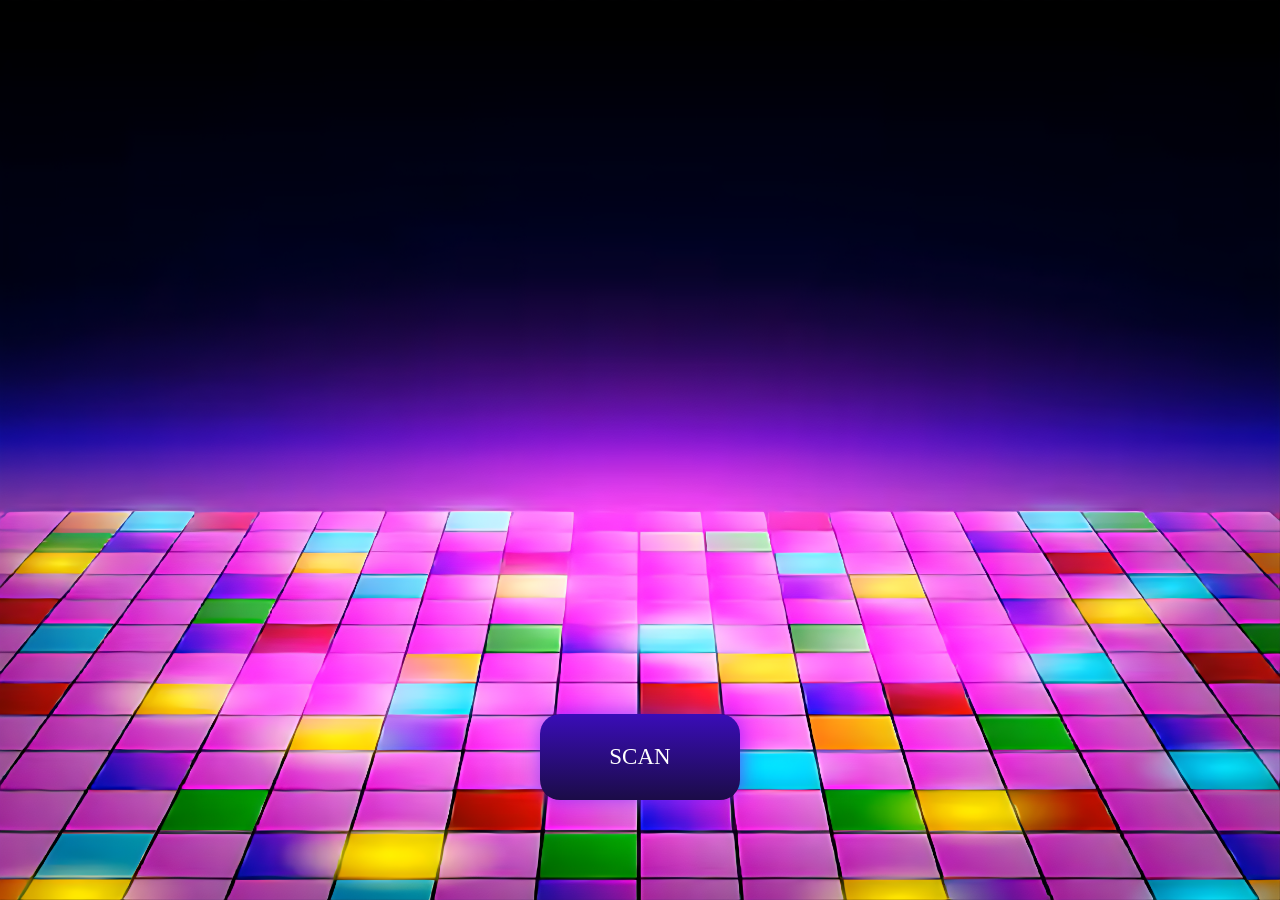
==== mainPage/index.html @ 57d9a8a3 "Pembaruan nama folder" ====
<!DOCTYPE html>
<html>
    <head>
        <meta charset="UTF-8">
        <meta name="viewport" content="width=device-width, initial-scale=1.0">
        <title>Dance Go!</title>
        <link rel="icon" href="images/DanceGo.png">
        <link rel="stylesheet" href="style.css">
    </head>
    <body>
        <div class="scan-container">
            <button class="scan-button" onclick="scan()">SCAN</button>
        </div>
        <script src="scan.js"></script>
    </body>
</html>
---- mainPage/style.css ----
body {
    display: flex;
    background-image: url("images/BG.png");
    background-size: 100vw 100vh;
    background-repeat: no-repeat;
    background-attachment: fixed;
}

.scan-container {
    position: absolute;
    width: 100%;
    text-align: center;
    bottom: 100px;
    left: 0;
}

.scan-button {
    background: linear-gradient(180deg,#3a0db8,#1b0c47);
    color: white;
    font-family: 'Press Start 2P', "Monopik";
    font-size: 23px;
    padding: 30px 69px;
    border-radius: 20px;
    border: none;
    cursor: pointer;
    box-shadow: 0px 0px 20px rgba(130, 50, 255,0.8);
    transition: 0.2s ease;
}

.scan-button:hover {
    transform: scale(1.05);
    box-shadow: 0px 0px 30px rgba(160, 80, 255,1);
}
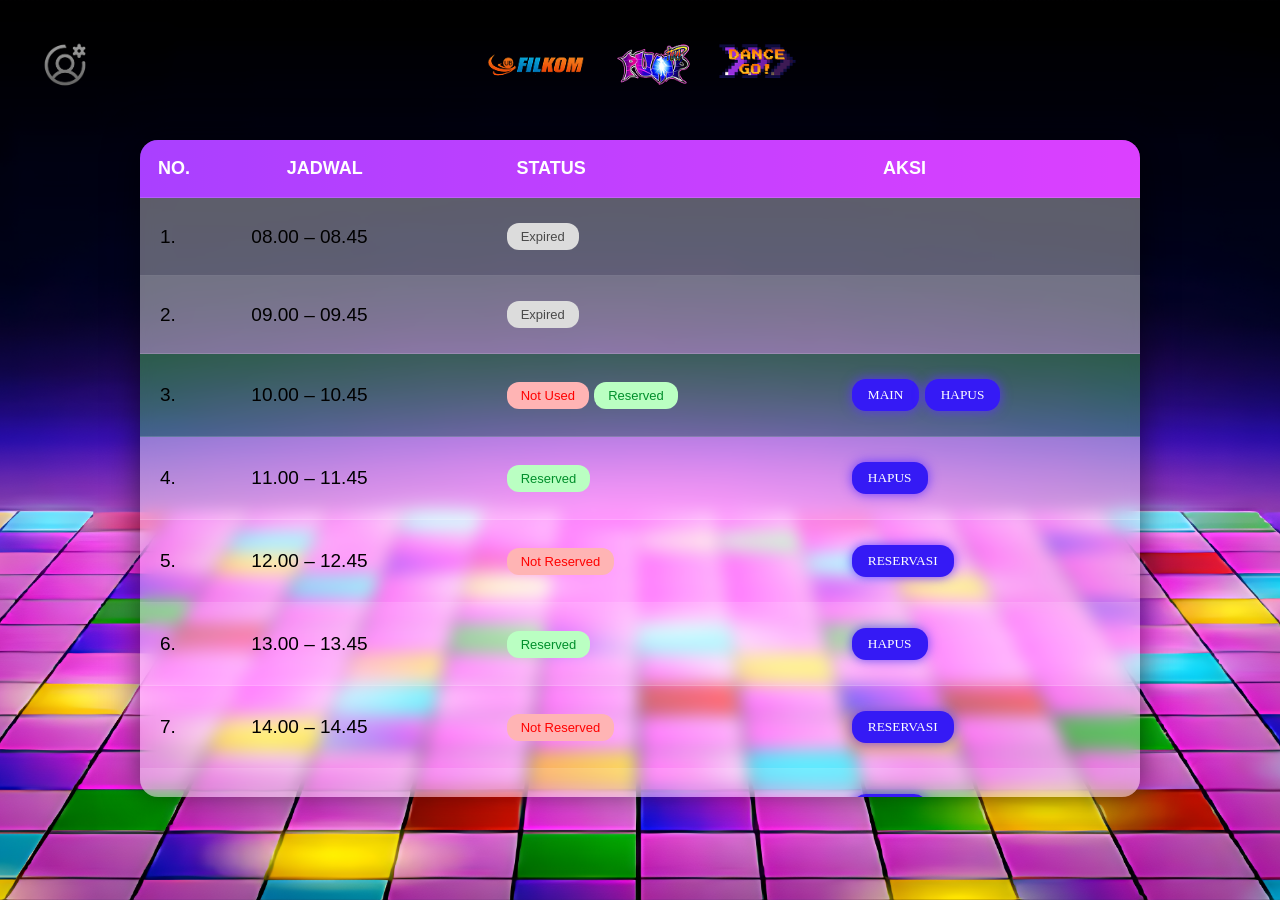
==== commit 970a5111: "Ganti index.html" ====
--- a/mainPage/index.html
+++ b/mainPage/index.html
@@ -1,16 +1,110 @@
 <!DOCTYPE html>
 <html>
-    <head>
-        <meta charset="UTF-8">
-        <meta name="viewport" content="width=device-width, initial-scale=1.0">
-        <title>Dance Go!</title>
-        <link rel="icon" href="images/DanceGo.png">
-        <link rel="stylesheet" href="style.css">
-    </head>
-    <body>
-        <div class="scan-container">
-            <button class="scan-button" onclick="scan()">SCAN</button>
-        </div>
-        <script src="scan.js"></script>
-    </body>
-</html>+<head>
+    <meta charset="UTF-8">
+    <title>Dance Go</title>
+    <link rel="icon" type="image/png" href="image/DanceGo.png">
+    <link rel="stylesheet" href="style.css">
+</head>
+
+<body>
+
+<!-- LOGO DI ATAS -->
+<img src="image/Logo.png" class="header-logo">
+<img src="image/admin.png"class="admin-logo" onclick="goto('login')">
+
+
+<div class="table-wrapper">
+
+    <!-- HEADER -->
+    <table>
+        <thead class="table-header">
+        <tr>
+            <th class="nomor">No.</th>
+            <th class="jadwal">Jadwal</th>
+            <th class="status">Status</th>
+            <th class="aksi">Aksi</th>
+        </tr>
+        </thead>
+    </table>
+
+    <!-- SCROLL AREA -->
+    <div class="scroll-area">
+        <table>
+            <tbody>
+
+            <tr>
+                <td>1.</td>
+                <td>08.00 – 08.45</td>
+                <td><span class="badge expired">Expired</span></td>
+                <td></td>
+            </tr>
+
+            <tr>
+                <td>2.</td>
+                <td>09.00 – 09.45</td>
+                <td><span class="badge expired">Expired</span></td>
+                <td></td>
+            </tr>
+
+            <tr>
+                <td>3.</td>
+                <td>10.00 – 10.45</td>
+                <td>
+                    <span class="badge notused">Not Used</span>
+                    <span class="badge reserved">Reserved</span>
+                </td>
+                <td>
+                    <button class="btn" onclick="goto('scan')">MAIN</button>
+                    <button class="btn" onclick="goto('scan')">HAPUS</button>
+                </td>
+            </tr>
+
+            <tr>
+                <td>4.</td>
+                <td>11.00 – 11.45</td>
+                <td><span class="badge reserved">Reserved</span></td>
+                <td><button class="btn">HAPUS</button></td>
+            </tr>
+
+            <tr>
+                <td>5.</td>
+                <td>12.00 – 12.45</td>
+                <td><span class="badge notused">Not Reserved</span></td>
+                <td><button class="btn">RESERVASI</button></td>
+            </tr>
+
+            <tr>
+                <td>6.</td>
+                <td>13.00 – 13.45</td>
+                <td><span class="badge reserved">Reserved</span></td>
+                <td><button class="btn">HAPUS</button></td>
+            </tr>
+
+            <tr>
+                <td>7.</td>
+                <td>14.00 – 14.45</td>
+                <td><span class="badge notused">Not Reserved</span></td>
+                <td><button class="btn">RESERVASI</button></td>
+            </tr>
+
+            <tr>
+                <td>8.</td>
+                <td>15.00 – 15.45</td>
+                <td><span class="badge reserved">Reserved</span></td>
+                <td><button class="btn">HAPUS</button></td>
+            </tr>
+
+            <!-- TAMBAH BARIS SEBANYAK APAPUN, AUTOMATIS SCROLL -->
+            <tr><td>9.</td><td>16.00 – 16.45</td><td><span class="badge reserved">Reserved</span></td><td><button class="btn">HAPUS</button></td></tr>
+
+            </tbody>
+        </table>
+    </div>
+
+</div>
+
+<script src="goto.js"></script>
+
+</body>
+</html>
--- a/mainPage/style.css
+++ b/mainPage/style.css
@@ -1,33 +1,164 @@
-body {
-    display: flex;
-    background-image: url("images/BG.png");
-    background-size: 100vw 100vh;
-    background-repeat: no-repeat;
-    background-attachment: fixed;
-}
+/* ================= FONT ================= */
+        @font-face {
+            font-family: "Inter";
+            @import url('https://fonts.googleapis.com/css2?family=Bungee&family=Inter:ital,opsz,wght@0,14..32,100..900;1,14..32,100..900&family=Noto+Serif+KR:wght@200..900&family=Rubik:ital,wght@0,300..900;1,300..900&display=swap');
+        }
 
-.scan-container {
-    position: absolute;
-    width: 100%;
-    text-align: center;
-    bottom: 100px;
-    left: 0;
-}
+        body {
+            margin: 0;
+            padding: 0;
+            background: url("image/BG.png") center/cover no-repeat fixed;
+            font-family: "Inter", sans-serif;
+            display: flex;
+            flex-direction: column;
+            align-items: center;
+        }
 
-.scan-button {
-    background: linear-gradient(180deg,#3a0db8,#1b0c47);
-    color: white;
-    font-family: 'Press Start 2P', "Monopik";
-    font-size: 23px;
-    padding: 30px 69px;
-    border-radius: 20px;
-    border: none;
-    cursor: pointer;
-    box-shadow: 0px 0px 20px rgba(130, 50, 255,0.8);
-    transition: 0.2s ease;
-}
+        /* ================= LOGO ATAS ================= */
+        .header-logo {
+            width: 320px;
+            margin-top: 30px;
+            margin-bottom: 25px;
+        }
+        .admin-container{
+        width: 100%;
+        position: relative;
+        }
+        .admin-logo {
 
-.scan-button:hover {
-    transform: scale(1.05);
-    box-shadow: 0px 0px 30px rgba(160, 80, 255,1);
-}+            position:absolute;
+            width: 50px;
+            left: 40px;
+            top: 40px;
+            cursor: pointer;
+            align-items: left;
+        }
+        .admin-logo:hover{
+        transform: scale(1.08);
+
+        }
+
+        /* ================= TABLE WRAPPER ================= */
+        .table-wrapper {
+            width: 85%;
+            max-width: 1000px;
+            background: rgba(255, 255, 255, 0.15);
+            backdrop-filter: blur(8px);
+            border-radius: 18px;
+            overflow: hidden;
+            box-shadow: 0 0 35px rgba(0, 0, 0, 0.6);
+            height: 73vh;
+        }
+
+        /* ================= HEADER (nempel, gradient) ================= */
+        .table-header {
+            background: linear-gradient(to right, #8c00ff, #d000ff);
+            color: white;
+            text-transform: uppercase;
+        }
+
+        .nomor {
+            width: 1px;
+            max-width: 1px;
+            text-align: left;
+        }
+
+        .jadwal {
+            width: 30px;
+            max-width: 30px;
+            text-align: left;
+        }
+
+        .status {
+
+            width: 30px;
+            text-align: left;
+        }
+
+        .aksi {
+            width: 30px;
+            text-align: left;
+        }
+
+        .table-header th {
+            padding: 18px;
+            font-size: 18px;
+            align-items: left;
+        }
+
+        /* ================= SCROLL AREA ================= */
+        .scroll-area {
+            display: block;
+            max-height: 73vh;
+            overflow-y: auto;
+        }
+
+        .scroll-area::-webkit-scrollbar {
+            display: none;
+        }
+
+        table {
+            width: 100%;
+            border-collapse: collapse;
+            font-size: 19px;
+        }
+
+        td, th {
+            padding: 25px 20px;
+            border-bottom: 1px solid rgba(255,255,255,0.15);
+        }
+
+        /* ================= ROW COLORS (mirip screenshot) ================= */
+        tr:nth-child(odd) {
+            background: rgba(255,255,255,0.25);
+        }
+
+        tr:nth-child(even) {
+            background: rgba(255,255,255,0.35);
+        }
+
+        /* BARIS 3 HIGHLIGHT */
+        tr:nth-child(3) {
+            background: rgba(0,255,0,0.23);
+        }
+
+        /* ================= STATUS BADGE ================= */
+        .badge {
+            padding: 6px 14px;
+            border-radius: 12px;
+            font-size: 13px;
+            display: inline-block;
+        }
+
+        .expired {
+            background: #dcdcdc;
+            color: #4a4a4a;
+        }
+
+        .notused {
+            background: #ffb4b4;
+            color: red;
+        }
+
+        .reserved {
+            background: #baffc2;
+            color: #008f2b;
+        }
+
+        /* ================= BUTTON ================= */
+        .btn {
+            padding: 8px 16px;
+            background: #351af5;
+            color: white;
+            border: none;
+            border-radius: 14px;
+            cursor: pointer;
+            font-family: "Monopik";
+            box-shadow: 0 0 12px rgba(93, 52, 255, 0.9);
+            transition: 0.3s;
+        }
+
+        .btn:hover {
+            transform: scale(1.08);
+            background: #5f3fff;
+        }
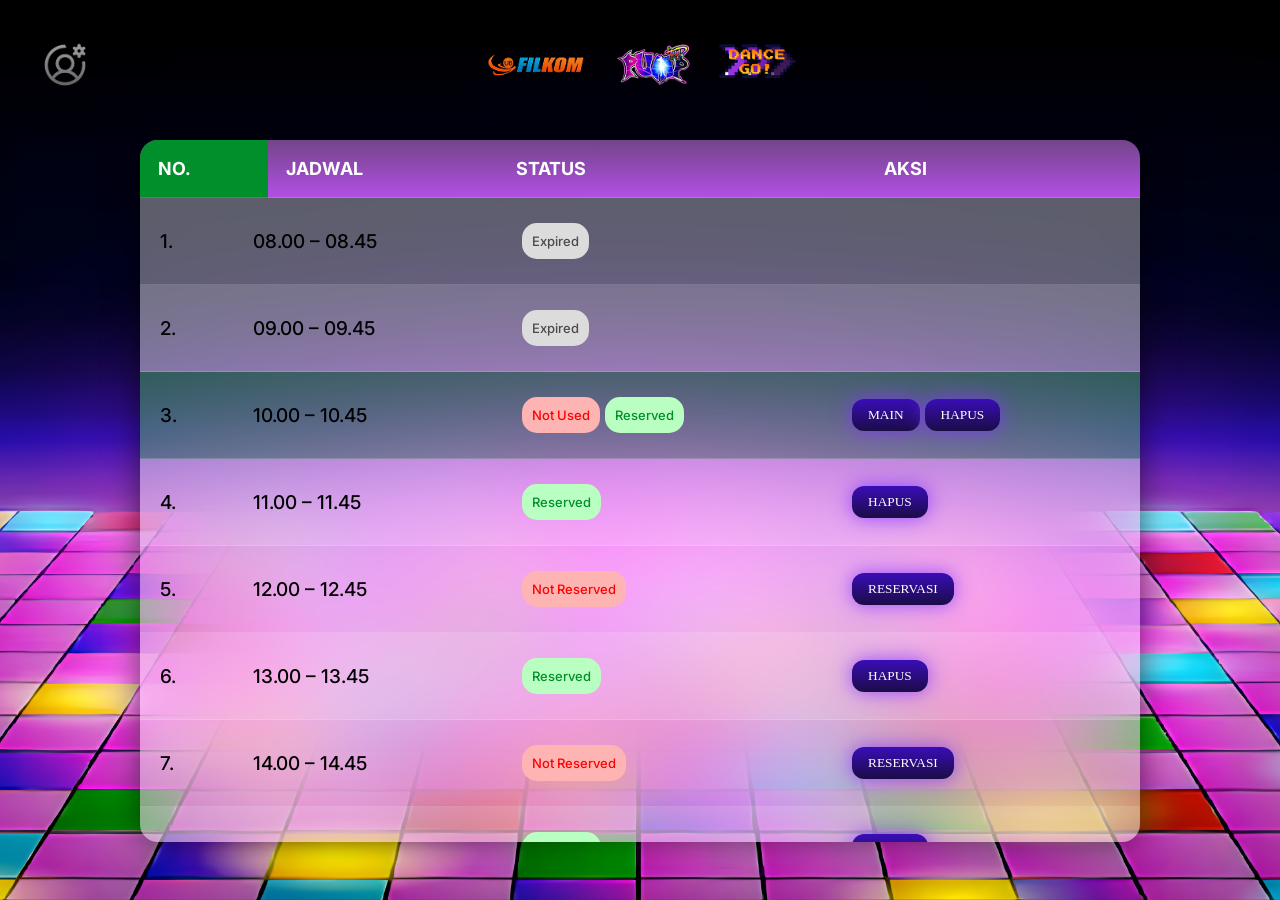
==== commit 8fb0d1c6: "Update style.css" ====
--- a/mainPage/index.html
+++ b/mainPage/index.html
@@ -3,16 +3,15 @@
 <head>
     <meta charset="UTF-8">
     <title>Dance Go</title>
-    <link rel="icon" type="image/png" href="image/DanceGo.png">
+    <link rel="icon" type="image/png" href="images/DanceGo.png">
     <link rel="stylesheet" href="style.css">
 </head>
 
 <body>
 
 <!-- LOGO DI ATAS -->
-<img src="image/Logo.png" class="header-logo">
-<img src="image/admin.png"class="admin-logo" onclick="goto('login')">
-
+<img src="images/Logo.png" class="header-logo">
+<img src="images/admin.png"class="admin-logo" onclick="goto('login')">
 
 <div class="table-wrapper">
 
@@ -104,7 +103,7 @@
 
 </div>
 
-<script src="goto.js"></script>
+<script src="script.js"></script>
 
 </body>
 </html>
--- a/mainPage/style.css
+++ b/mainPage/style.css
@@ -1,13 +1,10 @@
 /* ================= FONT ================= */
-        @font-face {
-            font-family: "Inter";
-            @import url('https://fonts.googleapis.com/css2?family=Bungee&family=Inter:ital,opsz,wght@0,14..32,100..900;1,14..32,100..900&family=Noto+Serif+KR:wght@200..900&family=Rubik:ital,wght@0,300..900;1,300..900&display=swap');
-        }
+        @import url('https://fonts.googleapis.com/css2?family=Bungee&family=Inter:ital,opsz,wght@0,14..32,100..900;1,14..32,100..900&family=Noto+Serif+KR:wght@200..900&family=Rubik:ital,wght@0,300..900;1,300..900&display=swap');
 
         body {
             margin: 0;
             padding: 0;
-            background: url("image/BG.png") center/cover no-repeat fixed;
+            background: url("images/BG.png") center/cover no-repeat fixed;
             font-family: "Inter", sans-serif;
             display: flex;
             flex-direction: column;
@@ -43,16 +40,16 @@
             width: 85%;
             max-width: 1000px;
             background: rgba(255, 255, 255, 0.15);
-            backdrop-filter: blur(8px);
+            backdrop-filter: blur(50px);
             border-radius: 18px;
             overflow: hidden;
             box-shadow: 0 0 35px rgba(0, 0, 0, 0.6);
-            height: 73vh;
+            height: 78vh;
         }
 
         /* ================= HEADER (nempel, gradient) ================= */
         .table-header {
-            background: linear-gradient(to right, #8c00ff, #d000ff);
+            background: linear-gradient(to bottom, #430762, #9914DD);
             color: white;
             text-transform: uppercase;
         }
@@ -61,6 +58,7 @@
             width: 1px;
             max-width: 1px;
             text-align: left;
+            background: #008f2b;
         }
 
         .jadwal {
@@ -101,6 +99,7 @@
             width: 100%;
             border-collapse: collapse;
             font-size: 19px;
+            font-weight: 500;
         }
 
         td, th {
@@ -125,9 +124,10 @@
         /* ================= STATUS BADGE ================= */
         .badge {
             padding: 6px 14px;
-            border-radius: 12px;
+            border-radius: 15px;
             font-size: 13px;
             display: inline-block;
+            padding: 10px;
         }
 
         .expired {
@@ -148,17 +148,17 @@
         /* ================= BUTTON ================= */
         .btn {
             padding: 8px 16px;
-            background: #351af5;
+            background: linear-gradient(180deg,#3a0db8,#1b0c47);
             color: white;
             border: none;
-            border-radius: 14px;
+            border-radius: 12px;
             cursor: pointer;
             font-family: "Monopik";
-            box-shadow: 0 0 12px rgba(93, 52, 255, 0.9);
-            transition: 0.3s;
+            box-shadow: 0px 0px 20px rgba(130, 50, 255,0.8);
+            transition: 0.2s ease;
         }
 
         .btn:hover {
             transform: scale(1.08);
-            background: #5f3fff;
+            background: linear-gradient(180deg,#3a0db8,#000000);
         }
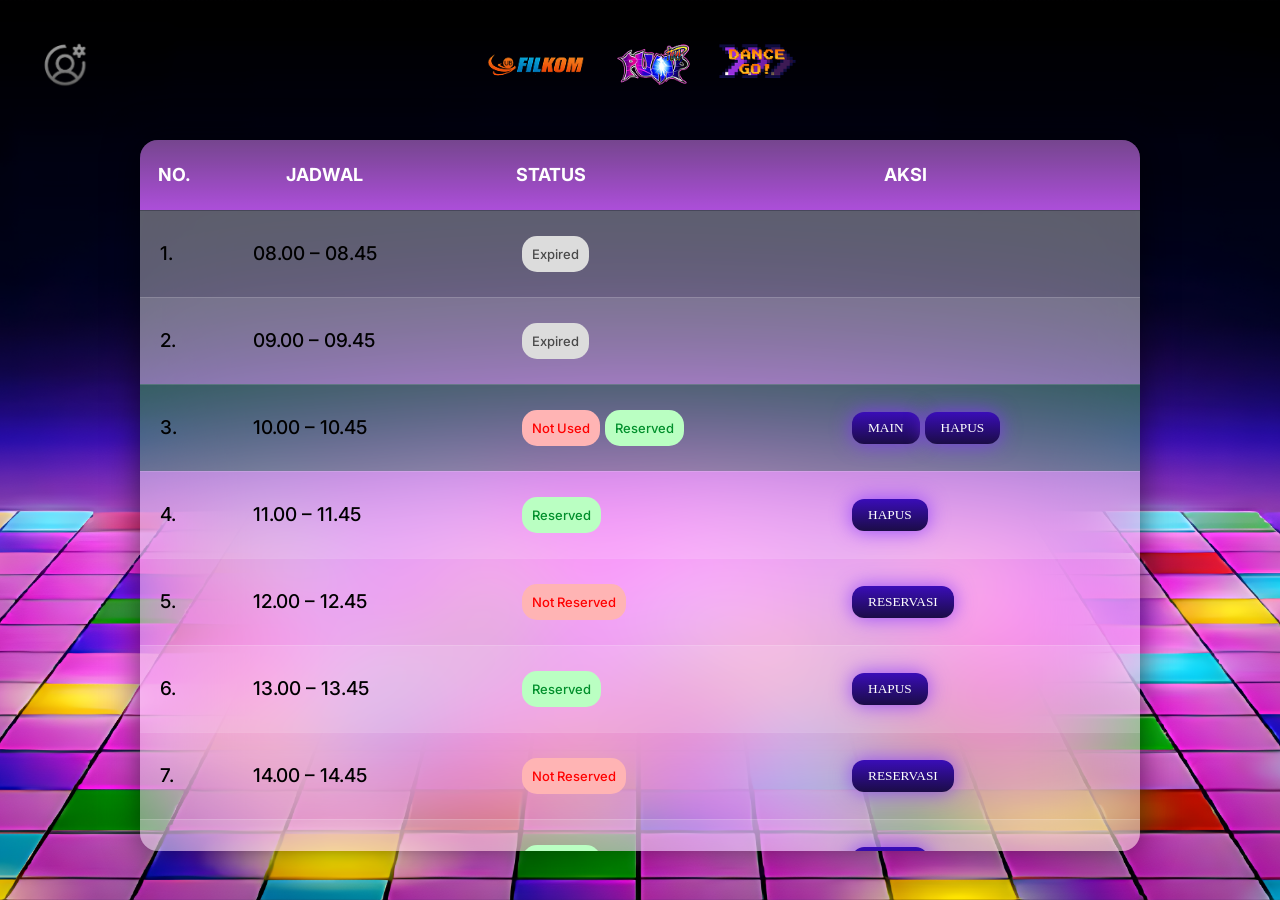
==== commit a95ac720: "Tambah overlay login admin dan penyesuaian" ====
--- a/mainPage/index.html
+++ b/mainPage/index.html
@@ -11,7 +11,25 @@
 
 <!-- LOGO DI ATAS -->
 <img src="images/Logo.png" class="header-logo">
-<img src="images/admin.png"class="admin-logo" onclick="goto('login')">
+<a href="#" id="adminLogo" aria-label="Buka popup login">
+    <img src="images/admin.png" class="admin-logo">
+</a>
+
+<div class="overlay" id="loginOverlay" aria-hidden="true">
+        <div class="wrapper" id="loginPopup" role="dialog" aria-modal="true">
+            <button type="button" id="closeLogin" class="close-btn" aria-label="Close login dialog">
+                <i class="bx bx-x"></i>
+            </button>
+            <div class="login-img"></div>
+            <div class="input-box">
+                <input type="text" placeholder="Username" required id="usn">
+            </div>
+            <div class="input-box">
+                <input type="password" placeholder="Password" required id="pwd">
+            </div>
+            <button type="submit" class="btn" onclick="login()">Login</button>
+        </div>
+    </div>
 
 <div class="table-wrapper">
 
--- a/mainPage/style.css
+++ b/mainPage/style.css
@@ -1,164 +1,326 @@
 /* ================= FONT ================= */
-        @import url('https://fonts.googleapis.com/css2?family=Bungee&family=Inter:ital,opsz,wght@0,14..32,100..900;1,14..32,100..900&family=Noto+Serif+KR:wght@200..900&family=Rubik:ital,wght@0,300..900;1,300..900&display=swap');
-
-        body {
-            margin: 0;
-            padding: 0;
-            background: url("images/BG.png") center/cover no-repeat fixed;
-            font-family: "Inter", sans-serif;
-            display: flex;
-            flex-direction: column;
-            align-items: center;
-        }
-
-        /* ================= LOGO ATAS ================= */
-        .header-logo {
-            width: 320px;
-            margin-top: 30px;
-            margin-bottom: 25px;
-        }
-        .admin-container{
-        width: 100%;
-        position: relative;
-        }
-        .admin-logo {
-
-            position:absolute;
-            width: 50px;
-            left: 40px;
-            top: 40px;
-            cursor: pointer;
-            align-items: left;
-        }
-        .admin-logo:hover{
-        transform: scale(1.08);
-
-        }
-
-        /* ================= TABLE WRAPPER ================= */
-        .table-wrapper {
-            width: 85%;
-            max-width: 1000px;
-            background: rgba(255, 255, 255, 0.15);
-            backdrop-filter: blur(50px);
-            border-radius: 18px;
-            overflow: hidden;
-            box-shadow: 0 0 35px rgba(0, 0, 0, 0.6);
-            height: 78vh;
-        }
-
-        /* ================= HEADER (nempel, gradient) ================= */
-        .table-header {
-            background: linear-gradient(to bottom, #430762, #9914DD);
-            color: white;
-            text-transform: uppercase;
-        }
-
-        .nomor {
-            width: 1px;
-            max-width: 1px;
-            text-align: left;
-            background: #008f2b;
-        }
-
-        .jadwal {
-            width: 30px;
-            max-width: 30px;
-            text-align: left;
-        }
-
-        .status {
-
-            width: 30px;
-            text-align: left;
-        }
-
-        .aksi {
-            width: 30px;
-            text-align: left;
-        }
-
-        .table-header th {
-            padding: 18px;
-            font-size: 18px;
-            align-items: left;
-        }
-
-        /* ================= SCROLL AREA ================= */
-        .scroll-area {
-            display: block;
-            max-height: 73vh;
-            overflow-y: auto;
-        }
-
-        .scroll-area::-webkit-scrollbar {
-            display: none;
-        }
-
-        table {
-            width: 100%;
-            border-collapse: collapse;
-            font-size: 19px;
-            font-weight: 500;
-        }
-
-        td, th {
-            padding: 25px 20px;
-            border-bottom: 1px solid rgba(255,255,255,0.15);
-        }
-
-        /* ================= ROW COLORS (mirip screenshot) ================= */
-        tr:nth-child(odd) {
-            background: rgba(255,255,255,0.25);
-        }
-
-        tr:nth-child(even) {
-            background: rgba(255,255,255,0.35);
-        }
-
-        /* BARIS 3 HIGHLIGHT */
-        tr:nth-child(3) {
-            background: rgba(0,255,0,0.23);
-        }
-
-        /* ================= STATUS BADGE ================= */
-        .badge {
-            padding: 6px 14px;
-            border-radius: 15px;
-            font-size: 13px;
-            display: inline-block;
-            padding: 10px;
-        }
-
-        .expired {
-            background: #dcdcdc;
-            color: #4a4a4a;
-        }
-
-        .notused {
-            background: #ffb4b4;
-            color: red;
-        }
-
-        .reserved {
-            background: #baffc2;
-            color: #008f2b;
-        }
-
-        /* ================= BUTTON ================= */
-        .btn {
-            padding: 8px 16px;
-            background: linear-gradient(180deg,#3a0db8,#1b0c47);
-            color: white;
-            border: none;
-            border-radius: 12px;
-            cursor: pointer;
-            font-family: "Monopik";
-            box-shadow: 0px 0px 20px rgba(130, 50, 255,0.8);
-            transition: 0.2s ease;
-        }
-
-        .btn:hover {
-            transform: scale(1.08);
-            background: linear-gradient(180deg,#3a0db8,#000000);
-        }+@import url('https://fonts.googleapis.com/css2?family=Bungee&family=Inter:ital,opsz,wght@0,14..32,100..900;1,14..32,100..900&family=Noto+Serif+KR:wght@200..900&family=Rubik:ital,wght@0,300..900;1,300..900&display=swap');
+
+body {
+    margin: 0;
+    padding: 0;
+    background: url("images/BG.png") center/cover no-repeat fixed;
+    font-family: "Inter", sans-serif;
+    display: flex;
+    flex-direction: column;
+    align-items: center;
+    overflow: hidden;
+}
+
+.wrapper {
+    width: 500px;
+    height: 70vh;
+    padding: 25px 30px;
+    background: linear-gradient(180deg, #3B1478, #240A4C);
+    border-radius: 12px;
+    border: 2px solid rgba(255,255,255,0.25);
+    backdrop-filter: blur(20px);
+
+    display: flex;
+    flex-direction: column;
+    align-items: center;
+
+    transform: scale(0.7);
+    transition: transform .3s ease;
+}
+
+.wrapper.active-popup {
+    transform: scale(1);
+    transition: transform 0.5s ease-in-out;
+}
+
+/* Mengatur wadah input */
+.wrapper .input-box {
+    position: relative;
+    width: 90%;
+    height: 30px; /* Sedikit lebih tinggi agar mirip gambar */
+    margin: 25px 0;
+    margin-top: 40px;
+    margin-right: 36px;
+}
+
+/* Mengatur tampilan Input Field (Kotak isian) */
+.input-box input {
+    width: 100%;
+    height: 100%;
+    background: rgba(255, 255, 255, 0.1); /* Efek kaca transparan */
+    border: 2px solid rgba(169, 118, 255, 0.4); /* Border ungu pudar */
+    outline: none;
+    
+    /* Ubah radius agar tidak lonjong (sesuai gambar retro) */
+    border-radius: 10px; 
+    
+    /* Styling Teks Pixel */
+    font-family: 'Monopik.otf', 'Monopik';
+    font-size: 24px; /* Font pixel butuh ukuran lebih besar agar terbaca */
+    color: #fff;
+    padding: 20px;
+    letter-spacing: 2px; /* Jarak antar huruf pixel */
+    box-shadow: inset 0 0 10px rgba(0,0,0,0.5); /* Efek kedalaman (inset) */
+    transition: .3s;
+}
+
+/* Efek saat input diklik (Focus) */
+.input-box input:focus {
+    border-color: #cbb2ff;
+    background: rgba(255, 255, 255, 0.15);
+    box-shadow: 0 0 15px rgba(138, 43, 226, 0.3); /* Efek glow ungu */
+}
+
+/* Mengatur Teks Placeholder (USERNAME / PASSWORD) */
+.input-box input::placeholder {
+    color: rgba(255, 255, 255, 0.5);
+    font-family: 'Monopik.otf', 'Monopik';
+    text-transform: uppercase; /* Memaksa huruf besar semua */
+    font-size: 24px; /* Ukuran font placeholder besar seperti di gambar */
+}
+
+.wrapper .btn {
+    width: 45%;
+    height: 60px;
+    margin-top: 100px;
+    margin-left: 10px;
+    
+    /* Gradasi Ungu Gelap ke Ungu Terang */
+    background: linear-gradient(180deg, #3F119C 0%, #160636 100%);
+    
+    border: none;
+    outline: none;
+    border-radius: 10px; /* Samakan radius dengan input field */
+    cursor: pointer;
+    
+    /* Bayangan Neon di bawah tombol */
+    box-shadow: 0 5px 15px rgba(0, 0, 0, 0.5), 
+                0 0 20px rgba(123, 31, 162, 0.4); /* Glow ungu */
+    
+    /* Styling Teks Tombol */
+    font-family: 'Monopik.otf', 'Monopik';
+    font-size: 24px;
+    color: #fff;
+    font-weight: 500;
+    letter-spacing: 2px;
+    text-transform: uppercase;
+    transition: transform 0.2s;
+}
+
+.wrapper .btn:hover {
+    background: linear-gradient(180deg,#3a0db8,#000000);
+    box-shadow: 0 5px 20px rgba(0, 0, 0, 0.7), 
+                0 0 30px rgba(123, 31, 162, 0.6); /* Glow ungu lebih terang */
+}
+
+.login-img {
+    width: 180px;
+    height: 180px;
+    margin: 50px auto 25px auto;
+    background: linear-gradient(180deg, #7b1fa2, #4a148c);
+    -webkit-mask-image: url('images/profile.png');
+    -webkit-mask-size: contain;
+    -webkit-mask-repeat: no-repeat;
+    -webkit-mask-position: center;
+}
+
+.overlay {
+    z-index: 9999;
+    position: fixed;
+    inset: 0;
+    display: flex;
+    justify-content: center;
+    align-items: center;
+    background: rgba(0,0,0,0.6);
+    opacity: 0;
+    pointer-events: none;
+    transition: opacity .3s ease;
+}
+
+.overlay.visible {
+    opacity: 1;
+    pointer-events: auto;
+}
+
+.overlay .wrapper {
+    transform: scale(0.8);
+}
+
+.overlay.visible .wrapper {
+    transform: scale(1);
+}
+
+.close-btn {
+    position: absolute;
+    top: 16px;
+    right: 16px;
+    background: transparent;
+    border: none;
+    color: #fff;
+    font-size: 28px;
+    cursor: pointer;
+    padding: 4px;
+}
+
+.close-btn:hover {
+    color: #cbb2ff;
+}
+
+/* Efek tombol ditekan */
+.wrapper .btn:active {
+    transform: scale(0.98);
+    box-shadow: 0 2px 10px rgba(0,0,0,0.5);
+}
+
+/* ================= LOGO ATAS ================= */
+.header-logo {
+    width: 320px;
+    margin-top: 30px;
+    margin-bottom: 25px;
+}
+.admin-container{
+width: 100%;
+position: relative;
+}
+.admin-logo {
+    z-index: 9999;
+    position:absolute;
+    width: 50px;
+    left: 40px;
+    top: 40px;
+    cursor: pointer;
+    align-items: left;
+}
+.admin-logo:hover{
+transform: scale(1.08);
+
+}
+
+/* ================= TABLE WRAPPER ================= */
+.table-wrapper {
+    width: 85%;
+    max-width: 1000px;
+    background: rgba(255, 255, 255, 0.15);
+    backdrop-filter: blur(50px);
+    border-radius: 18px;
+    overflow: hidden;
+    box-shadow: 0 0 35px rgba(0, 0, 0, 0.6);
+    height: 79vh;
+}
+
+/* ================= HEADER (nempel, gradient) ================= */
+.table-header {
+    background: linear-gradient(to bottom, #470768, #9013CC);
+    color: white;
+    text-transform: uppercase;
+    height: 70px;
+}
+
+.nomor {
+    width: 1px;
+    max-width: 1px;
+    text-align: left;
+}
+
+.jadwal {
+    width: 30px;
+    max-width: 30px;
+    text-align: left;
+}
+
+.status {
+
+    width: 30px;
+    text-align: left;
+}
+
+.aksi {
+    width: 30px;
+    text-align: left;
+}
+
+.table-header th {
+    padding: 18px;
+    font-size: 18px;
+    align-items: left;
+}
+
+/* ================= SCROLL AREA ================= */
+.scroll-area {
+    display: block;
+    max-height: 73vh;
+    overflow-y: auto;
+}
+
+.scroll-area::-webkit-scrollbar {
+    display: none;
+}
+
+table {
+    width: 100%;
+    border-collapse: collapse;
+    font-size: 19px;
+    font-weight: 500;
+}
+
+td, th {
+    padding: 25px 20px;
+    border-bottom: 1px solid rgba(255,255,255,0.15);
+}
+
+/* ================= ROW COLORS (mirip screenshot) ================= */
+tr:nth-child(odd) {
+    background: rgba(255,255,255,0.25);
+}
+
+tr:nth-child(even) {
+    background: rgba(255,255,255,0.35);
+}
+
+/* BARIS 3 HIGHLIGHT */
+tr:nth-child(3) {
+    background: rgba(0,255,0,0.23);
+}
+
+/* ================= STATUS BADGE ================= */
+.badge {
+    padding: 6px 14px;
+    border-radius: 15px;
+    font-size: 13px;
+    display: inline-block;
+    padding: 10px;
+}
+
+.expired {
+    background: #dcdcdc;
+    color: #4a4a4a;
+}
+
+.notused {
+    background: #ffb4b4;
+    color: red;
+}
+
+.reserved {
+    background: #baffc2;
+    color: #008f2b;
+}
+
+/* ================= BUTTON ================= */
+.btn {
+    padding: 8px 16px;
+    background: linear-gradient(180deg,#3a0db8,#1b0c47);
+    color: white;
+    border: none;
+    border-radius: 12px;
+    cursor: pointer;
+    font-family: "Monopik";
+    box-shadow: 0px 0px 20px rgba(130, 50, 255,0.8);
+    transition: 0.2s ease;
+}
+
+.btn:hover {
+    transform: scale(1.08);
+    background: linear-gradient(180deg,#3a0db8,#000000);
+}
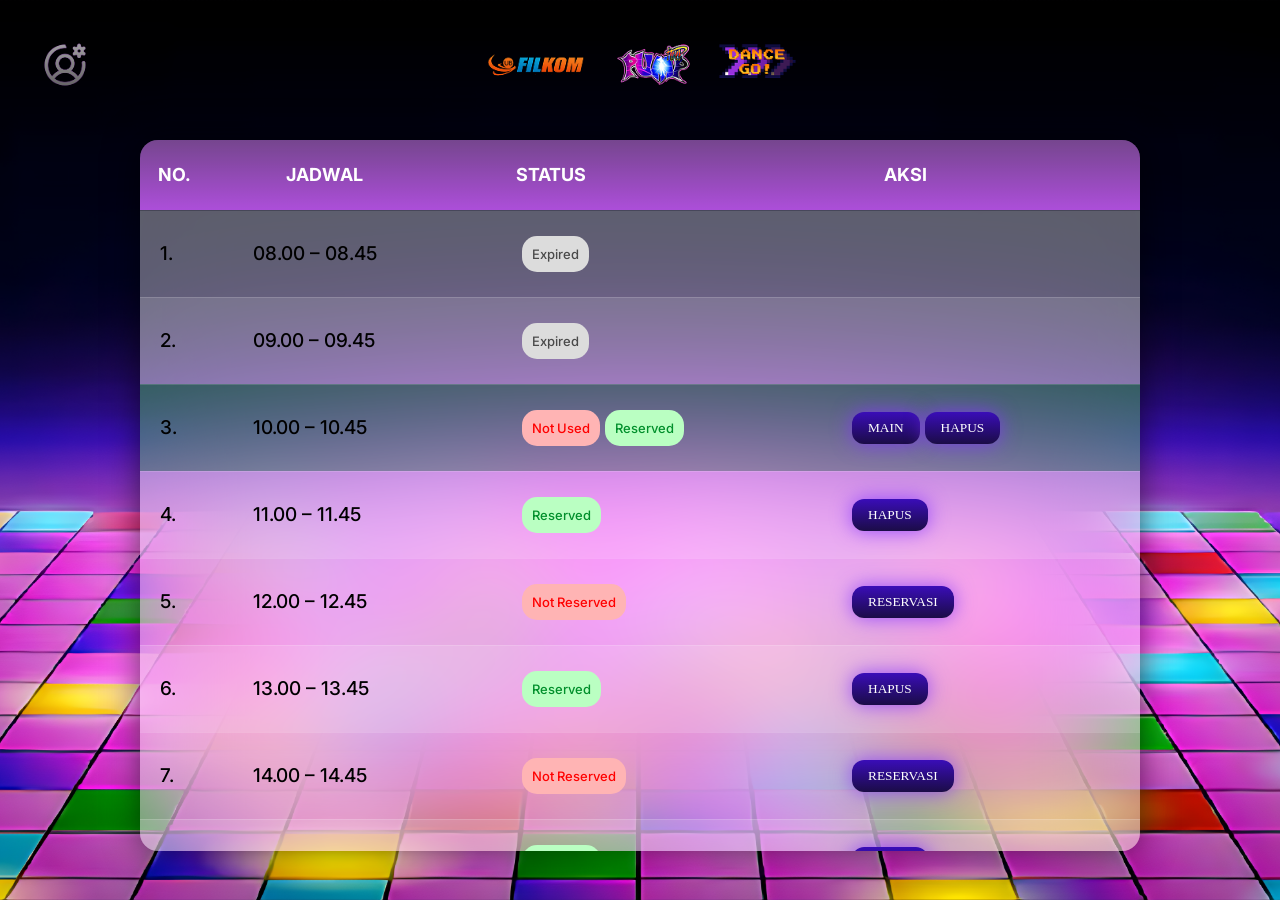
==== commit 9aa98475: "Pemaksimalan fungsi scan untuk main pada halaman utama" ====
--- a/mainPage/index.html
+++ b/mainPage/index.html
@@ -112,7 +112,6 @@
                 <td><button class="btn">HAPUS</button></td>
             </tr>
 
-            <!-- TAMBAH BARIS SEBANYAK APAPUN, AUTOMATIS SCROLL -->
             <tr><td>9.</td><td>16.00 – 16.45</td><td><span class="badge reserved">Reserved</span></td><td><button class="btn">HAPUS</button></td></tr>
 
             </tbody>
--- a/mainPage/style.css
+++ b/mainPage/style.css
@@ -179,22 +179,30 @@
     margin-top: 30px;
     margin-bottom: 25px;
 }
-.admin-container{
-width: 100%;
-position: relative;
-}
-.admin-logo {
+
+#adminLogo {
     z-index: 9999;
     position:absolute;
     width: 50px;
+    height: 50px;
     left: 40px;
     top: 40px;
     cursor: pointer;
     align-items: left;
-}
-.admin-logo:hover{
-transform: scale(1.08);
-
+    
+    /* Masukkan gambar AFTER di sini sebagai background */
+    background-image: url('images/adminAfter.png');
+    background-size: contain;
+    background-repeat: no-repeat;
+    background-position: center;
+}
+
+#adminLogo:hover .admin-logo {
+    opacity: 0; /* Membuat gambar depan menghilang perlahan */
+}
+
+.admin-logo {
+    width: 50px;
 }
 
 /* ================= TABLE WRAPPER ================= */
@@ -300,6 +308,11 @@
 .notused {
     background: #ffb4b4;
     color: red;
+}
+
+.used {
+    background: #baffc2;
+    color: #008f2b;
 }
 
 .reserved {
